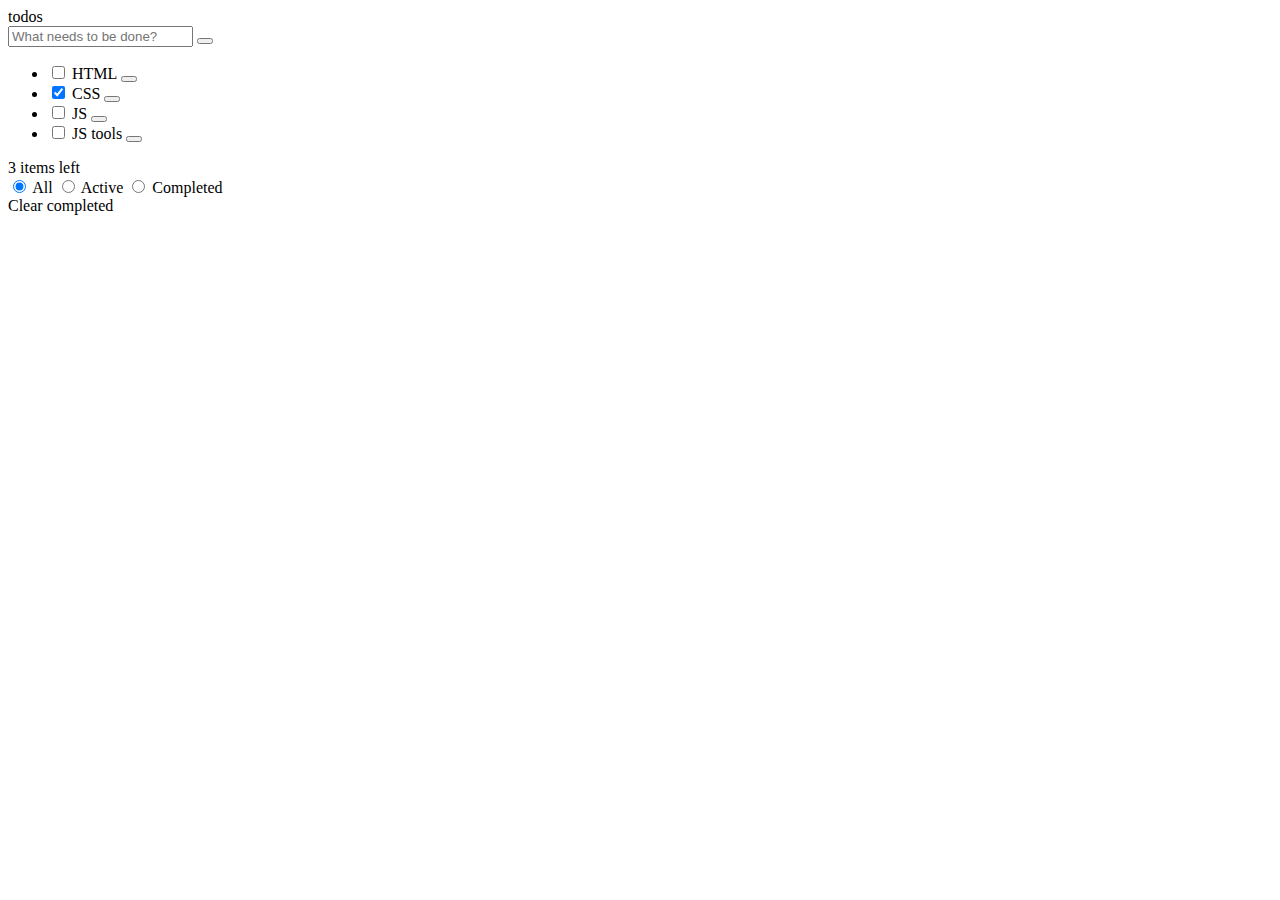
==== index.html @ 9866cb7e "Part-1_html" ====
<!DOCTYPE html>
<html>
	<head>
		<title>Todos</title>
		<link href="https://fonts.googleapis.com/css?family=Roboto:100,300,400&display=swap" rel="stylesheet">
		<link rel="stylesheet" href="styles.css">
	</head>
	<body>
		<div class="todo-app">

			<header class="todo-app-header">
				todos
			</header>

			<div class="todo-app-frame">

				<section class="main">
					<div class="two_input">
						<input class="input_header" type="text" placeholder="What needs to be done?">
						<button class="button-select"></button>
					</div>
				</section>

				<section class="tasks">
					<ul>
						<li class="html">
							<div>
								<input type="checkbox" class="input-task">
								<span>HTML</span>
								<button class="delete"></button>
							</div>
						</li>

						<li class="css">
							<div>
								<input type="checkbox" checked="checked" class="input-task">
								<span>CSS</span>
								<button class="delete"></button>
							</div>
						</li>

						<li class="js">
							<div>
								<input type="checkbox" class="input-task">
								<span>JS</span>
								<button class="delete"></button>
							</div>
						</li>

						<li class="js_tools">
							<div>
								<input type="checkbox" class="input-task" name="haha">
								<span>JS tools</span>
								<button class="delete"></button>
							</div>
						</li>
					</ul>
				</section>

				<section class="todo-app-footer">
						<div class="items_left">3 items left</div>
					<div class="buttons">
							<label class="button_1">
								<input type="radio" name="button_footer" checked="checked">
								<span class="button_footer">All</span>
							</label>
							<label class="button_2">
								<input type="radio" name="button_footer">
								<span class="button_footer">Active</span>
							</label>
							<label class="button_3">
								<input type="radio" name="button_footer">
								<span class="button_footer">Completed</span>
							</label>
					</div>

					<div class="button_completed">
						<label>
							<span class="button_footer">Clear completed</span>
						</label>
					</div>

				</section>

			</div>
		</div>
	</body>
</html>
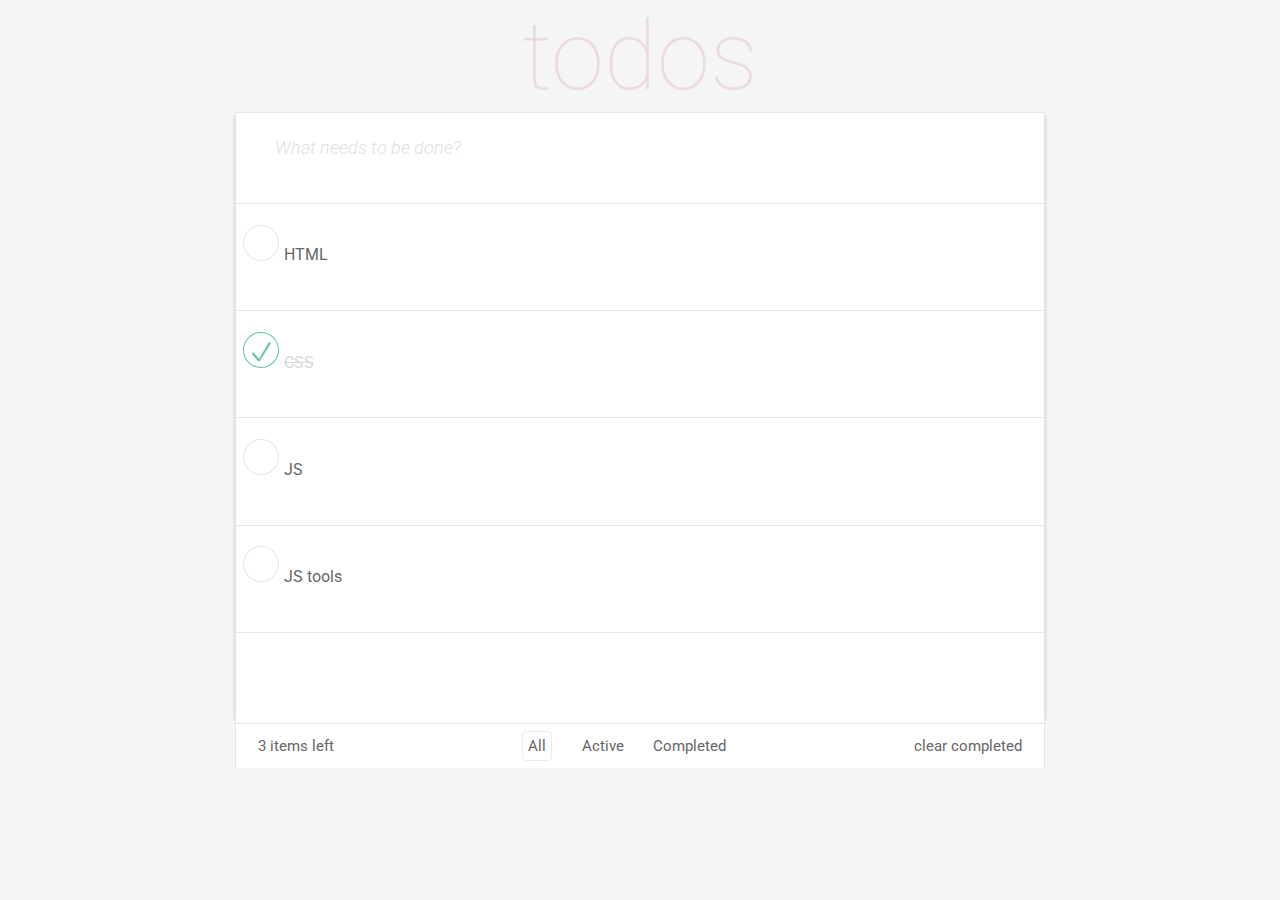
==== commit c55d3ea8: "Кнопки снизу не сливаются, поправил размеры иконок" ====
--- a/index.html
+++ b/index.html
@@ -1,66 +1,107 @@
 <!DOCTYPE html>
 <html>
-	<head>
-		<title>Todos</title>
-		<link href="https://fonts.googleapis.com/css?family=Roboto:100,300,400&display=swap" rel="stylesheet">
-		<link rel="stylesheet" href="styles.css">
-	</head>
-	<body>
-		<div class="todo-app">
+<head>
+	<title>Todos</title>
+	<link href="https://fonts.googleapis.com/css?family=Roboto:100,300,400&display=swap" rel="stylesheet">
+	<link rel="stylesheet" href="styles.css">
+</head>
+<body>
+	<div class="main">
 
-			<header class="todo-app-header">
-				todos
-			</header>
 
-			<div class="todo-app-frame">
 
-				<section class="main">
-					<div class="two_input">
-						<input class="input_header" type="text" placeholder="What needs to be done?">
-						<button class="button-select"></button>
-					</div>
-				</section>
+		<header>
+			todos
+		</header>
 
-				<section class="tasks">
-					<ul>
-						<li class="html">
-							<div>
-								<input type="checkbox" class="input-task">
-								<span>HTML</span>
-								<button class="delete"></button>
+
+
+		<div class="body-main">
+
+			<div class="input">
+				<div class="el">
+					<button class="button__input"></button>
+					<input type="text" name="input_name" class="input__name" placeholder="What needs to be done?">
+				</div>
+				
+			</div>
+
+			<ul>
+				<label class="check option">
+					<li>
+						<div class="html">
+							<div class="html1">
+								<input class="check__input" type="checkbox">
+							<span class="check__box"></span>
+							<div class="namet">
+								HTML
 							</div>
-						</li>
+							
+							<div class="my">
+								<button type="button" class="delete"></button>
+							</div>
+							</div>
+							
+						</div>
+						
+						
+						
+					</li>
+				</label>
+				
+				<label class="check option">
+					<li>
+						<input class="check__input" type="checkbox" name="" checked="">
+						<span class="check__box"></span>
+						<div class="namet">
+							CSS
+						</div>
+						<button class="delete"></button>
+					</li>
+				</label>
+				
 
-						<li class="css">
-							<div>
-								<input type="checkbox" checked="checked" class="input-task">
-								<span>CSS</span>
-								<button class="delete"></button>
-							</div>
-						</li>
+				<label class="check option">
+					<li>
+						<input class="check__input" type="checkbox" name="">
+						<span class="check__box"></span>
+						<div class="namet">
+							JS
+						</div>
+						<button class="delete"></button>
+					</li>
+				</label>
+				
 
-						<li class="js">
-							<div>
-								<input type="checkbox" class="input-task">
-								<span>JS</span>
-								<button class="delete"></button>
-							</div>
-						</li>
+				<label class="check option">
+					<li>
+						<input class="check__input" type="checkbox" name="">
+						<span class="check__box"></span>
+						<div class="namet">
+							JS tools
+						</div>
+						<button class="delete"></button>
+					</li>
+				</label>
+				
 
-						<li class="js_tools">
-							<div>
-								<input type="checkbox" class="input-task" name="haha">
-								<span>JS tools</span>
-								<button class="delete"></button>
-							</div>
-						</li>
-					</ul>
-				</section>
+				<div class="empty">
+					
+				</div>
+			</ul>
 
-				<section class="todo-app-footer">
-						<div class="items_left">3 items left</div>
-					<div class="buttons">
-							<label class="button_1">
+
+			<footer>
+				<div class="container">
+					
+				<div class="items-left">
+					3 items left
+				</div>
+
+
+
+				 <div class="buttons">
+					<label class="button_1">
 								<input type="radio" name="button_footer" checked="checked">
 								<span class="button_footer">All</span>
 							</label>
@@ -72,17 +113,37 @@
 								<input type="radio" name="button_footer">
 								<span class="button_footer">Completed</span>
 							</label>
-					</div>
+				</div>
 
-					<div class="button_completed">
-						<label>
-							<span class="button_footer">Clear completed</span>
-						</label>
-					</div>
 
-				</section>
 
-			</div>
+				<div class="clear">
+					clear completed
+				</div>
+
+				</div>
+
+			</footer>
 		</div>
-	</body>
+
+		<div class="down_1">
+		</div>
+
+		<div class="down_2">
+		</div>
+
+		<div class="down_3">
+		</div>
+
+
+
+
+
+		
+
+
+
+
+	</div>
+</body>
 </html>--- a/styles.css
+++ b/styles.css
@@ -0,0 +1,236 @@
+body{
+	margin: 0;
+	padding: 0;
+	background: #f5f5f5;
+	font-family: 'Roboto', sans-serif;
+}
+header{
+	text-align: center;
+	font-weight: 100;
+	font-size: 6em;
+	font-family: 'Roboto', sans-serif;
+	color: #ecdbdb;
+}
+.body-main{
+	height: 67vmin;
+	width: 90vmin;
+	margin: auto;
+	box-shadow: 0px 5px 4px 0px rgba(0, 0, 0, .2);
+
+
+
+	
+}
+.input{
+	height: 10vmin;
+	background: #ffffff;
+	border: 1px solid #e6e6e6;
+
+}
+input{
+	width: auto;
+
+}
+input[name="input_name"]::-webkit-input-placeholder {
+    color: #e0e0e0;
+    font-weight: 300;
+    font-size: 18px;
+    font-family: 'Roboto', sans-serif;
+    font-style: italic;
+    height: 5em;
+}
+ul{
+	margin: 0;
+	padding: 0;
+}
+li{
+	height: 10vmin;
+	list-style-type: none;
+	border-bottom: 1px solid #e6e6e6;
+	border-left: 1px solid #e6e6e6;
+	border-right: 1px solid #e6e6e6;
+    background: #ffffff;
+    color: #666666;
+    padding: 0.18em 0;
+    line-height: 3vmin;
+    padding: 1% 0;
+
+}
+.check__input{
+	-webkit-appearance: none;
+}
+.check__box{
+	position: absolute;
+	background-image: url('empty.svg'); 
+	width: 2.25em;
+	height: 2.25em;
+	margin-left: 0em;
+	margin-top: 0.8em;
+	line-height: 0.8em;
+	text-decoration: line-through;
+
+}
+.check{
+	
+}
+.option{
+
+}
+.namet{
+	padding-left: 3em;
+	margin-top: 0.15em;
+}
+.check__input:checked + .check__box{
+	background-image: url('compl.svg'); 
+
+}
+
+.delete{
+	position: relative;
+	background: transparent;
+	background-image: url('close.png'); 
+	width: 1.5em;
+	height: 1.5em;
+	background-repeat : no-repeat;
+	border:none;
+	margin-top: -1.3vw;
+	margin-right: 1vw;
+	margin-bottom: auto;
+	display: flex;
+	margin-left: auto;
+	display:none;
+
+}
+
+li:hover{
+	background: #fafafa;
+	cursor: pointer;
+
+}
+li:hover .delete{
+    display:block;
+
+
+}
+.empty{
+	height: 10vmin;
+	list-style-type: none;
+	border-left: 1px solid #e6e6e6;
+	border-right: 1px solid #e6e6e6;
+    background: #ffffff;
+    color: #666666;
+    border-bottom: 1px solid #e6e6e6;
+
+}
+
+.button__input{
+	float: left;
+	background: transparent;
+	background-image: url('select-all.png'); 
+	width: 24px;
+	height: 12px;
+	border: none;
+	margin: 0.5vw;
+	/*margin-top: 1.5vw;*/
+}
+.input__name{
+	/*margin-top: 1.5vw;*/
+	width: 92%;
+	margin-top: 0.3vw;
+	border: none;
+}
+.input{
+	clear:both; 
+	text-align:left;
+}
+input[type=checkbox]:checked  + span + .namet{
+  text-decoration: line-through;
+  color: #d8d8d8;
+}
+footer{
+
+}
+.container{
+	white-space:nowrap;
+	background: #ffffff;
+	color: #666666;
+	font-size: 15px;
+	margin-bottom: auto;
+	margin-top: auto;
+	padding: 0.15vw
+
+}
+input[type="radio"]{
+	display: none;
+}
+.button_1{
+	padding-top: 0.3vw;
+	padding-bottom: 0.3vw;
+	padding-left: 1vw;
+	padding-right: 1vw;
+}
+.button_2{
+	padding-top: 0.3vw;
+	padding-bottom: 0.3vw;
+	padding-left: 1vw;
+	padding-right: 1vw;
+}
+.button_3{
+	padding-top: 0.3vw;
+	padding-bottom: 0.3vw;
+	padding-left: 1vw;
+	padding-right: 1vw;
+}
+
+.container{
+		display: flex;
+        align-items: center; 
+	border-left: 1px solid #e6e6e6;
+	border-right: 1px solid #e6e6e6;
+	padding: 13px;
+}
+.clear{
+	margin-left: auto;
+    margin-right: 0;
+    padding-right: 0.7vw;
+}
+.items-left{
+	margin-left: 0;
+    margin-right: auto;
+    padding-left: 0.7vw;
+}
+.button_1{
+	
+}
+.buttons input:checked + span {
+	border: 1px solid #ececec;
+	padding: 5px;
+	border-radius: 4px;
+}
+.down_1{
+	height: 1.9vw;
+	width: 89vmin;
+	margin: auto;
+}
+.down_2{
+	background: #fff;
+	height: 0.3vw;
+	width: 88vmin;
+	margin: auto;
+	box-shadow: 0 1px 4px 0px rgba(0, 0, 0, .2);
+
+	z-index: -1;
+	position: relative;
+}
+.down_3{
+	background: #fff;
+	height: 0.4vw;
+	width: 87vmin;
+	margin: auto;
+box-shadow: 111px 50000px 500px 100px #333;
+	z-index: -2;
+	position: relative;
+}
+.el{
+	padding: 1.5em 0;
+}
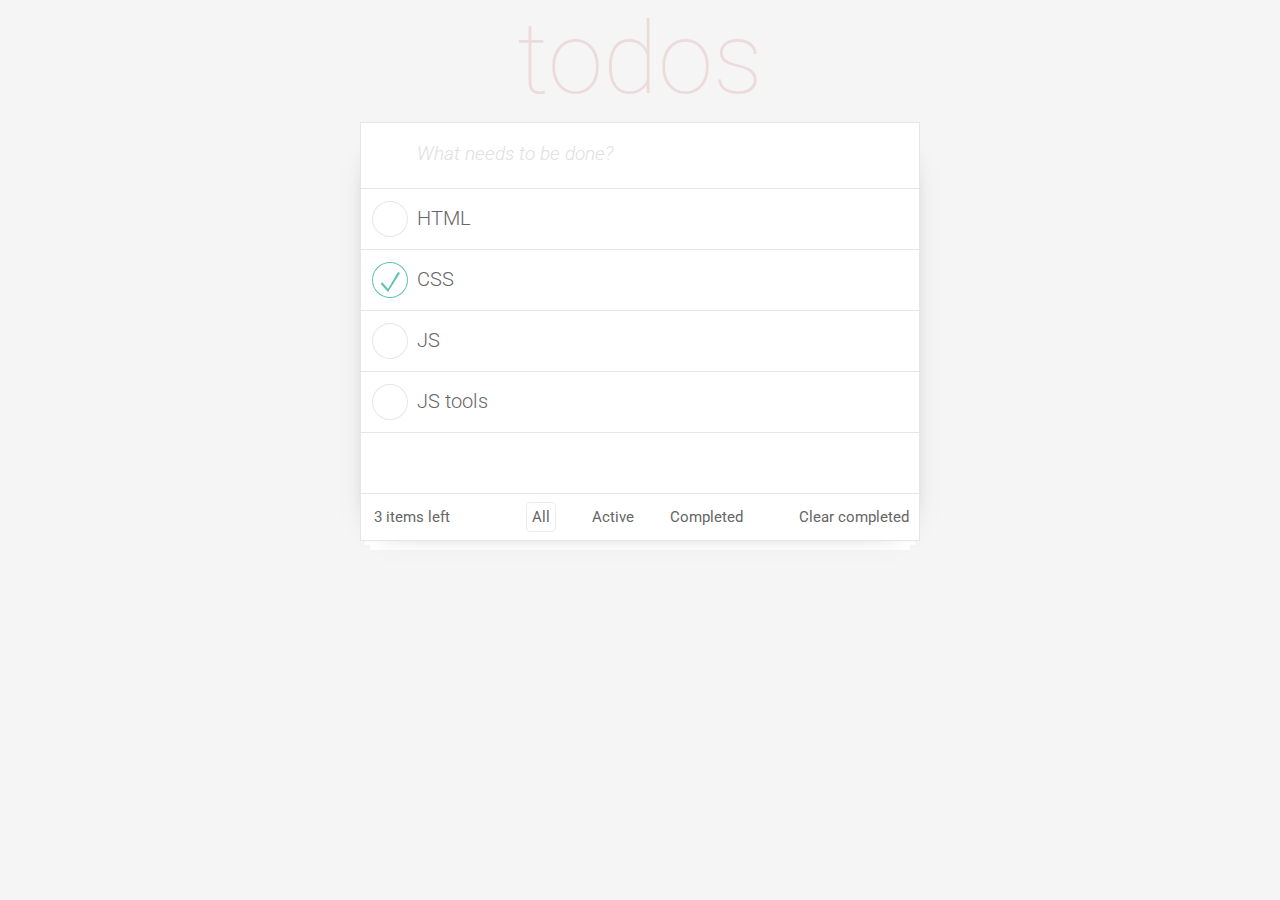
==== commit b0bfd5b2: "Добавил кроссплатформенность" ====
--- a/index.html
+++ b/index.html
@@ -3,147 +3,115 @@
 <head>
 	<title>Todos</title>
 	<link href="https://fonts.googleapis.com/css?family=Roboto:100,300,400&display=swap" rel="stylesheet">
-	<link rel="stylesheet" href="styles.css">
+	<link rel="stylesheet" type="text/css" href="styles.css">
 </head>
 <body>
+
 	<div class="main">
 
+		<header>
+		    todos
+		</header>
+
+		<div class="body-main">
+		    <div class="input">
+		        		<button class="button__input"></button>      
+		            <input type="text" name="input_name" class="input__name" placeholder="What needs to be done?">
+		    </div>
 
 
-		<header>
-			todos
-		</header>
+		    <ul>
+	            <li>
+	            	<label>
+	                    <input class="check__input" type="checkbox">
+	                    <span class="check__box"></span>
+                    </label>
+	                    <span class="namet">
+	                        HTML
+	                    </span>
+	                    <div class="my">
+	                        <button type="button" class="delete"></button>
+	                    </div>
+	            </li>
+		        
+		        
+	            <li>
+	            	<label>
+		                <input class="check__input" type="checkbox"checked="">
+		                <span class="check__box"></span>
+	                </label>
+	                <span class="namet">
+	                    CSS
+	                </span>
+	                <div class="my">
+	                    <button type="button" class="delete"></button>
+	                </div>
+	            </li>
+		        
+		        
+	            <li>
+	            	<label>
+		                <input class="check__input" type="checkbox">
+		                <span class="check__box"></span>
+	                </label>
+	                <span class="namet">
+	                    JS
+	                </span>
+	                <div class="my">
+	                    <button type="button" class="delete"></button>
+	                </div>
+	            </li>
+		        
+		        
+		            <li>
+		            	<label>
+			                <input class="check__input" type="checkbox">
+			                <span class="check__box"></span>
+		                </label>
+		                <span class="namet">
+		                    JS tools
+		                </span>
+		                <div class="my">
+		                    <button type="button" class="delete"></button>
+		                </div>
+		            </li>
+		        
 
+		        <div class="empty">
 
+		        </div>
+		    </ul>
 
-		<div class="body-main">
+		    <footer>
+		        <div class="container">
+		            <div class="items-left">
+		                3 items left
+		            </div>
+		            <div class="buttons">
+		                <label class="button_s">
+		                    <input type="radio" class="down_buttons" name="button_footer" checked="checked">
+		                    <span class="button_footer">All</span>
+		                </label>
 
-			<div class="input">
-				<div class="el">
-					<button class="button__input"></button>
-					<input type="text" name="input_name" class="input__name" placeholder="What needs to be done?">
-				</div>
-				
-			</div>
+		                <label class="button_s">
+		                    <input type="radio" class="down_buttons" name="button_footer">
+		                    <span class="button_footer">Active</span>
+		                </label>
 
-			<ul>
-				<label class="check option">
-					<li>
-						<div class="html">
-							<div class="html1">
-								<input class="check__input" type="checkbox">
-							<span class="check__box"></span>
-							<div class="namet">
-								HTML
-							</div>
-							
-							<div class="my">
-								<button type="button" class="delete"></button>
-							</div>
-							</div>
-							
-						</div>
-						
-						
-						
-					</li>
-				</label>
-				
-				<label class="check option">
-					<li>
-						<input class="check__input" type="checkbox" name="" checked="">
-						<span class="check__box"></span>
-						<div class="namet">
-							CSS
-						</div>
-						<button class="delete"></button>
-					</li>
-				</label>
-				
+		                <label class="button_s">
+		                    <input type="radio" class="down_buttons" name="button_footer">
+		                    <span class="button_footer">Completed</span>
+		                </label>
 
-				<label class="check option">
-					<li>
-						<input class="check__input" type="checkbox" name="">
-						<span class="check__box"></span>
-						<div class="namet">
-							JS
-						</div>
-						<button class="delete"></button>
-					</li>
-				</label>
-				
+		                
+		            </div>
 
-				<label class="check option">
-					<li>
-						<input class="check__input" type="checkbox" name="">
-						<span class="check__box"></span>
-						<div class="namet">
-							JS tools
-						</div>
-						<button class="delete"></button>
-					</li>
-				</label>
-				
-
-				<div class="empty">
-					
-				</div>
-			</ul>
-
-
-			<footer>
-				<div class="container">
-					
-				<div class="items-left">
-					3 items left
-				</div>
-
-
-
-				 <div class="buttons">
-					<label class="button_1">
-								<input type="radio" name="button_footer" checked="checked">
-								<span class="button_footer">All</span>
-							</label>
-							<label class="button_2">
-								<input type="radio" name="button_footer">
-								<span class="button_footer">Active</span>
-							</label>
-							<label class="button_3">
-								<input type="radio" name="button_footer">
-								<span class="button_footer">Completed</span>
-							</label>
-				</div>
-
-
-
-				<div class="clear">
-					clear completed
-				</div>
-
-				</div>
-
-			</footer>
+		            <label class="clear">
+		                    <button type="button">Clear completed</button>
+		                </label>
+		        </div>
+		    </footer>
 		</div>
-
-		<div class="down_1">
-		</div>
-
-		<div class="down_2">
-		</div>
-
-		<div class="down_3">
-		</div>
-
-
-
-
-
-		
-
-
-
-
 	</div>
 </body>
 </html>--- a/styles.css
+++ b/styles.css
@@ -1,236 +1,269 @@
 body{
-	margin: 0;
-	padding: 0;
-	background: #f5f5f5;
-	font-family: 'Roboto', sans-serif;
+    margin: 0;
+    padding: 0;
+    background: #f5f5f5;
+    font-family: 'Roboto', sans-serif;
 }
 header{
-	text-align: center;
-	font-weight: 100;
-	font-size: 6em;
-	font-family: 'Roboto', sans-serif;
-	color: #ecdbdb;
+    text-align: center;
+    font-weight: 100;
+    font-size: 100px;
+    font-family: 'Roboto', sans-serif;
+    color: #ecdbdb;
 }
 .body-main{
-	height: 67vmin;
-	width: 90vmin;
-	margin: auto;
-	box-shadow: 0px 5px 4px 0px rgba(0, 0, 0, .2);
-
-
-
-	
+    height: 400px;
+    width: 560px;
+    margin: auto;
+    box-shadow: 0px 25px 31px -25px #000000;
 }
 .input{
-	height: 10vmin;
-	background: #ffffff;
-	border: 1px solid #e6e6e6;
-
-}
-input{
-	width: auto;
-
+    height: 65px;
+    background: #ffffff;
+    border: 1px solid #e6e6e6;
+}
+.el{
+    position: relative;
+    top: 23px;
+}
+.check__box {
+  display: inline-block;
+  vertical-align: middle;
+}
+.check__input{
+	-webkit-appearance: none; /* chrome, edge*/
+	appearance: none; /* for future */
+    -moz-appearance: none; /* firefox*/
+}
+.check__input::-ms-expand{ /* IE */
+    display: none;
+}
+input[type="radio"]::-ms-expand{
+    display: none;
 }
 input[name="input_name"]::-webkit-input-placeholder {
     color: #e0e0e0;
     font-weight: 300;
-    font-size: 18px;
+    font-size: 19px;
     font-family: 'Roboto', sans-serif;
     font-style: italic;
-    height: 5em;
+}
+input[name="input_name"]::-moz-placeholder {
+    color: #e0e0e0;
+    font-weight: 300;
+    font-size: 19px;
+    font-family: 'Roboto', sans-serif;
+    font-style: italic;
+}
+input[name="input_name"]:-ms-input-placeholder { /*edge*/
+    color: #e0e0e0;
+    font-weight: 100;
+    font-size: 24px;
+    font-family: 'Roboto', sans-serif;
+    font-style: italic;
+}
+.input__name{
+    position: relative;
+    flex: 1;
+}
+.input{
+	display: flex;
 }
 ul{
-	margin: 0;
-	padding: 0;
+    margin: 0;
+    padding: 0;
 }
 li{
-	height: 10vmin;
-	list-style-type: none;
-	border-bottom: 1px solid #e6e6e6;
-	border-left: 1px solid #e6e6e6;
-	border-right: 1px solid #e6e6e6;
+    height: 60px;
+    list-style-type: none;
+    border-bottom: 1px solid #e6e6e6;
+    border-left: 1px solid #e6e6e6;
+    border-right: 1px solid #e6e6e6;
     background: #ffffff;
     color: #666666;
-    padding: 0.18em 0;
-    line-height: 3vmin;
-    padding: 1% 0;
+}
+.check__box{
+    position: relative;
+    background-image: url('empty.svg');
+    width: 36px;
+    height: 36px;
+    top: 12px;
 
 }
 .check__input{
-	-webkit-appearance: none;
-}
-.check__box{
-	position: absolute;
-	background-image: url('empty.svg'); 
-	width: 2.25em;
-	height: 2.25em;
-	margin-left: 0em;
-	margin-top: 0.8em;
-	line-height: 0.8em;
-	text-decoration: line-through;
-
-}
-.check{
-	
-}
-.option{
-
+	position: relative;
+	left: 25px;
+	top: 11px;
 }
 .namet{
-	padding-left: 3em;
-	margin-top: 0.15em;
+	position: relative;
+	font-size: 20px;
+	font-weight: 300;
+	left: 5px;
+	top: 14px;
 }
 .check__input:checked + .check__box{
-	background-image: url('compl.svg'); 
-
-}
-
+    background-image: url('compl.svg');
+}
 .delete{
-	position: relative;
-	background: transparent;
-	background-image: url('close.png'); 
-	width: 1.5em;
-	height: 1.5em;
-	background-repeat : no-repeat;
-	border:none;
-	margin-top: -1.3vw;
-	margin-right: 1vw;
-	margin-bottom: auto;
-	display: flex;
-	margin-left: auto;
-	display:none;
-
-}
-
+    position: relative;
+    background: #fff;
+
+    width: 18px;
+    height: 18px;
+    background-repeat : no-repeat;
+    border:none;
+    margin-left: auto;
+    display: block;
+    right: 10px;
+    top: -15px;
+}
 li:hover{
-	background: #fafafa;
+    background: #fafafa;
+    cursor: pointer;
+}
+.check__box:hover{
 	cursor: pointer;
-
 }
 li:hover .delete{
     display:block;
-
-
+    background: transparent;
+    background-image: url('close.png');
 }
 .empty{
-	height: 10vmin;
-	list-style-type: none;
-	border-left: 1px solid #e6e6e6;
-	border-right: 1px solid #e6e6e6;
+    height: 60px;
+    list-style-type: none;
+    border-left: 1px solid #e6e6e6;
+    border-right: 1px solid #e6e6e6;
     background: #ffffff;
     color: #666666;
     border-bottom: 1px solid #e6e6e6;
-
-}
-
+}
 .button__input{
-	float: left;
-	background: transparent;
-	background-image: url('select-all.png'); 
-	width: 24px;
-	height: 12px;
+    float: left;
+    background: transparent;
+    background-image: url('select-all.png');
+    width: 54px;
+    height: 65px;
+    border: none;
+    position: relative;
+}
+.input__name{
+    border: none;
+}
+.input{
+    clear:both;
+    text-align:left;
+}
+input[type=checkbox]:checked  + span + .namet{
+    text-decoration: line-through;
+    color: #d8d8d8;
+}
+.container{
+    white-space:nowrap;
+    background: #ffffff;
+    color: #666666;
+    font-size: 15px;
+    margin-bottom: auto;
+    margin-top: auto;
+    border-bottom: 1px solid #e6e6e6;
+}
+input[type="radio"]{
+    -webkit-appearance: none;
+}
+footer{
+	height: 40px;
+	border-bottom: 1px solid #e6e6e6;
+}
+.button_s{
+    padding-top: 5px;
+    padding-bottom: 5px;
+    padding-left: 10px;
+    padding-right: 10px;
+}
+.check__input:focus + .check__box{
+	border: 1px solid #99bbf2;
+}
+.container{
+    display: flex;
+    align-items: center;
+    border-left: 1px solid #e6e6e6;
+    border-right: 1px solid #e6e6e6;
+    padding: 13px;
+}
+.buttons{
+	position: relative;
+	left: 130px;
+}
+.clear{
+    position: relative;
+    left: 170px;
+}
+.clear button{
 	border: none;
-	margin: 0.5vw;
-	/*margin-top: 1.5vw;*/
-}
-.input__name{
-	/*margin-top: 1.5vw;*/
-	width: 92%;
-	margin-top: 0.3vw;
-	border: none;
-}
-.input{
-	clear:both; 
-	text-align:left;
-}
-input[type=checkbox]:checked  + span + .namet{
-  text-decoration: line-through;
-  color: #d8d8d8;
-}
-footer{
-
-}
-.container{
-	white-space:nowrap;
-	background: #ffffff;
+	background: #fff;
+	font-family: 'Roboto', sans-serif;
 	color: #666666;
-	font-size: 15px;
-	margin-bottom: auto;
-	margin-top: auto;
-	padding: 0.15vw
-
-}
-input[type="radio"]{
-	display: none;
-}
-.button_1{
-	padding-top: 0.3vw;
-	padding-bottom: 0.3vw;
-	padding-left: 1vw;
-	padding-right: 1vw;
-}
-.button_2{
-	padding-top: 0.3vw;
-	padding-bottom: 0.3vw;
-	padding-left: 1vw;
-	padding-right: 1vw;
-}
-.button_3{
-	padding-top: 0.3vw;
-	padding-bottom: 0.3vw;
-	padding-left: 1vw;
-	padding-right: 1vw;
-}
-
-.container{
-		display: flex;
-        align-items: center; 
-	border-left: 1px solid #e6e6e6;
-	border-right: 1px solid #e6e6e6;
-	padding: 13px;
-}
-.clear{
-	margin-left: auto;
-    margin-right: 0;
-    padding-right: 0.7vw;
+    font-size: 15px;
 }
 .items-left{
-	margin-left: 0;
+    margin-left: 0;
     margin-right: auto;
-    padding-left: 0.7vw;
-}
-.button_1{
-	
+    position: absolute;
 }
 .buttons input:checked + span {
-	border: 1px solid #ececec;
-	padding: 5px;
-	border-radius: 4px;
-}
-.down_1{
-	height: 1.9vw;
-	width: 89vmin;
+    border: 1px solid #ececec;
+    padding: 5px;
+    border-radius: 4px;
+}
+/*.down_1{
+    height: 17px;
+    width: 560px;
+    margin: auto;
+
+}
+.down_2{
+    background: #fff;
+    height: 4px;
+    width: 550px;
+    margin: auto;
+    z-index: -1;
+    position: relative;
+    border-bottom: 1px solid #e6e6e6;
+}
+.down_3{
+    background: #fff;
+    height: 4px;
+    width: 540px;
+    margin: auto;
+    z-index: -2;
+    position: relative;
+    border-bottom: 1px solid #e6e6e6;
+    box-shadow: 0 26px 4px -4px rgba(0, 0, 0, .2);
+}*/
+.down_buttons:focus + .button_footer{
+	border: 1px solid #99bbf2;
+}
+.body-main::after{
+	content:"";
 	margin: auto;
-}
-.down_2{
+	width: 550px;
+	height: 10px;
+	display: block;
+	z-index: -1;
+	position: relative;
 	background: #fff;
-	height: 0.3vw;
-	width: 88vmin;
+}
+.body-main::before{
+	position: absolute;
+	top: 428px;
+	content:"";
 	margin: auto;
-	box-shadow: 0 1px 4px 0px rgba(0, 0, 0, .2);
-
-	z-index: -1;
-	position: relative;
-}
-.down_3{
+	width: 540px;
+	height: 5px;
+	display: block;
+	z-index: -2;
+	position: relative;
 	background: #fff;
-	height: 0.4vw;
-	width: 87vmin;
-	margin: auto;
-box-shadow: 111px 50000px 500px 100px #333;
-	z-index: -2;
-	position: relative;
-}
-.el{
-	padding: 1.5em 0;
-}
+}
+
